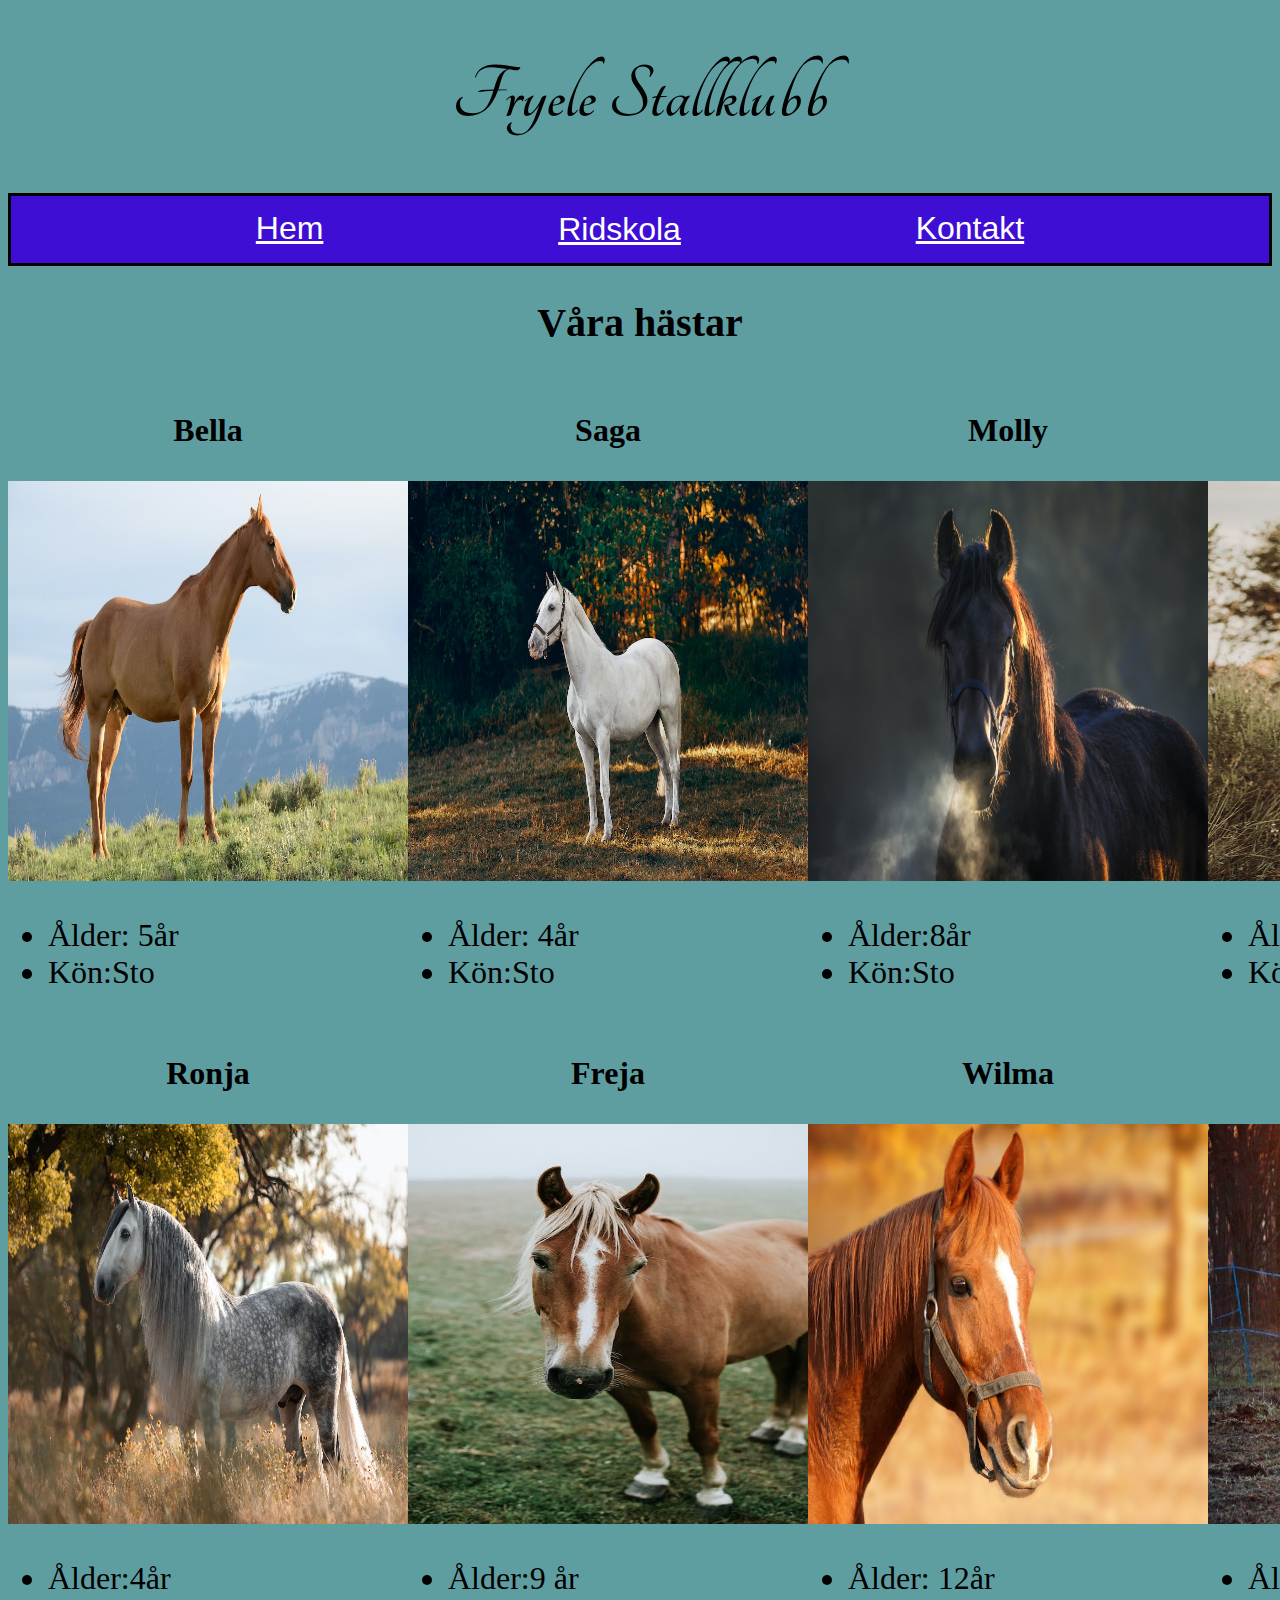
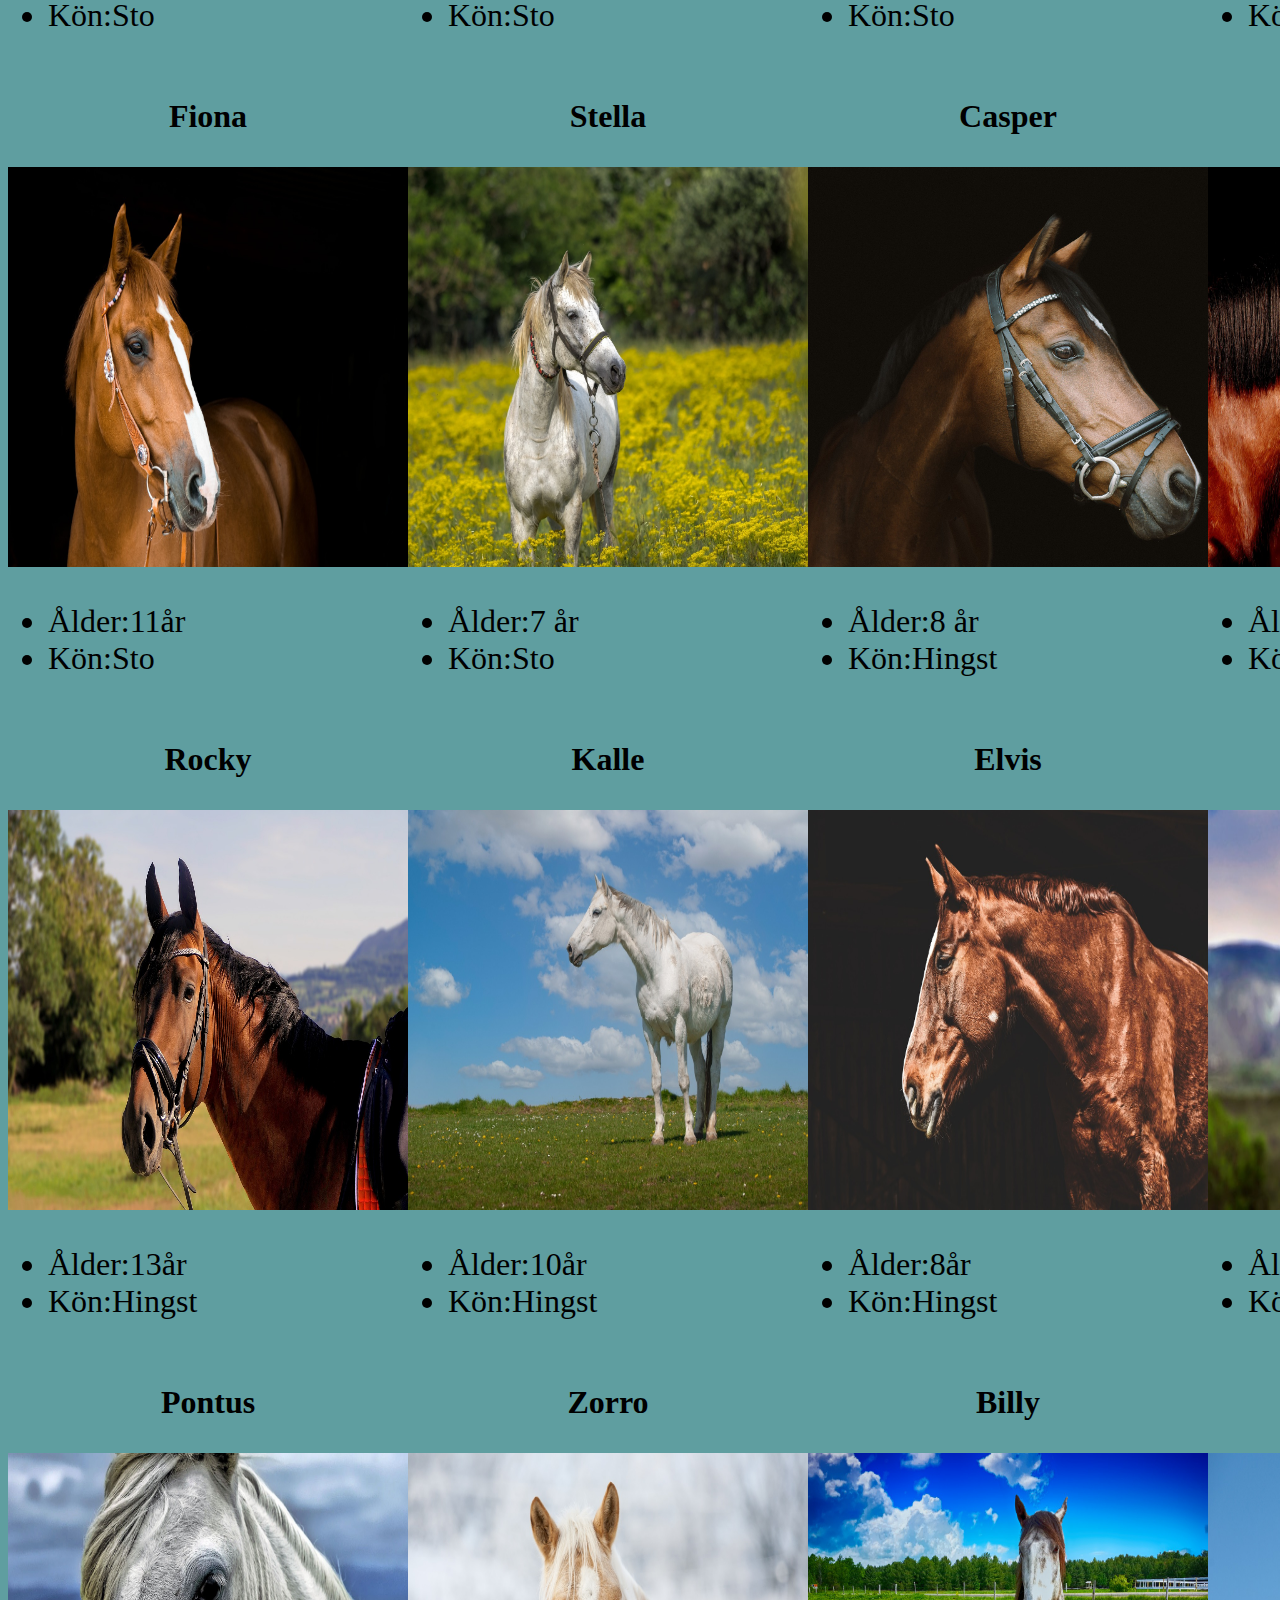
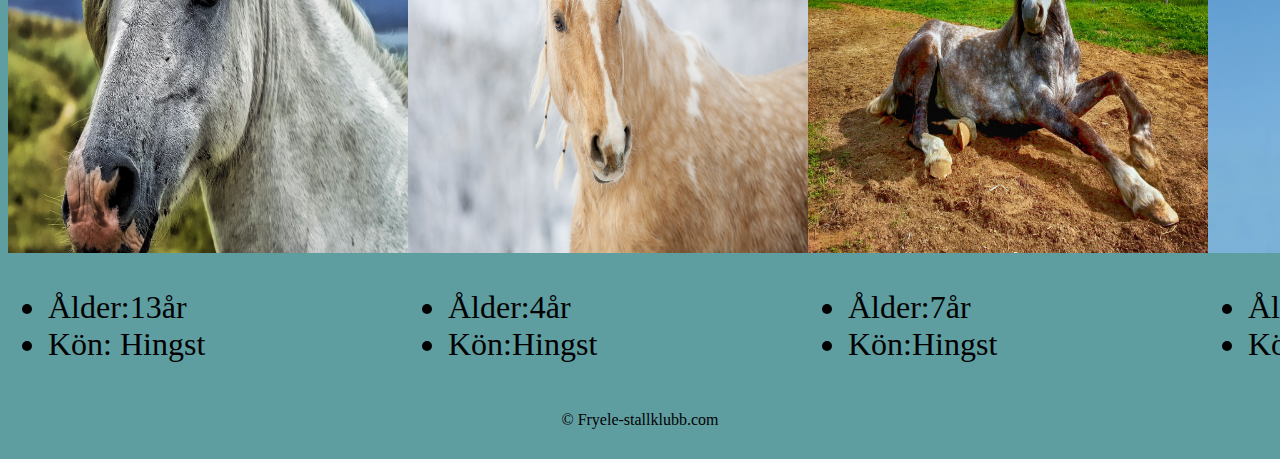
==== hästar.html @ de6e8bce "Add files via upload" ====
<!DOCTYPE html>
<html lang="en">
  <head>
    <meta charset="UTF-8" />
    <meta name="viewport" content="width=device-width, initial-scale=1.0" />
    <title>kontakt</title>
    <link rel="stylesheet" href="site.css" />
    <style>
      h2 {
        text-align: center;
        font-size: 250%;
      }
      .häst {
        text-align: center;
      }

      .namn {
        font-family: Verdana, Geneva, Tahoma, sans-serif;
      }
      .uppgifter {
        font-size: xx-large;
        text-align: left;
      }

      section.hästar {
        display: flex;
        justify-content: space-between;
      }
      section.hästar > div > h3 {
        font-size: xx-large;
      }
      footer {
        position: relative;
      }
    </style>
    <link rel="preconnect" href="https://fonts.googleapis.com" />
    <link rel="preconnect" href=" https://fonts.gstatic.com" crossorigin />
    <link
      href="https://fonts.googleapis.com/css?family=Tangerine"
      rel="stylesheet"
    />
  </head>
  <header>
    <h1>Fryele Stallklubb</h1>
    <nav>
      <a href="Kunduppdrag.html" style="color: white">Hem</a>
      <div class="dropdown">
        <button class="dropbtn">
          <u>Ridskola </u>
          <i class="fa fa-caret-down"></i>
        </button>
        <div class="dropdown-content">
          <a href="hästar.html">Våra hästar</a>
          <a href="priser.html">Priser, grupper, kalender</a>
          <a href="personal.html">Vår personal</a>
        </div>
      </div>
      <a href="kontakt.html" style="color: white">Kontakt</a>
    </nav>
  </header>
  <body>
    <h2>Våra hästar</h2>
    <section class="hästar">
      <div class="häst">
        <h3>Bella</h3>
        <img src="images/bella.jpeg" alt="Bella" width="400px" height="400px" />
        <ul class="uppgifter">
          <li>Ålder: 5år</li>
          <li>Kön:Sto</li>
        </ul>
      </div>
      <div class="häst">
        <h3>Saga</h3>
        <img src="images/saga.jpeg" alt="Saga" width="400px" height="400px" />
        <ul class="uppgifter">
          <li>Ålder: 4år</li>
          <li>Kön:Sto</li>
        </ul>
      </div>
      <div class="häst">
        <h3>Molly</h3>
        <img src="images/molly.jpg" alt="Molly" width="400px" height="400px" />
        <ul class="uppgifter">
          <li>Ålder:8år</li>
          <li>Kön:Sto</li>
        </ul>
      </div>
      <div class="häst">
        <h3>Tindra</h3>
        <img
          src="images/tindra.jpeg"
          alt="Tindra"
          width="400px"
          height="400px"
        />
        <ul class="uppgifter">
          <li>Ålder:4år</li>
          <li>Kön:Sto</li>
        </ul>
      </div>
    </section>
    <section class="hästar">
      <div class="häst">
        <h3>Ronja</h3>
        <img src="images/ronja.jpeg" alt="Ronja" width="400px" height="400px" />
        <ul class="uppgifter">
          <li>Ålder:4år</li>
          <li>Kön:Sto</li>
        </ul>
      </div>
      <div class="häst">
        <h3>Freja</h3>
        <img src="images/freja.jpeg" alt="Freja" width="400px" height="400px" />
        <ul class="uppgifter">
          <li>Ålder:9 år</li>
          <li>Kön:Sto</li>
        </ul>
      </div>
      <div class="häst">
        <h3>Wilma</h3>
        <img src="images/wilma.jpg" alt="Wilma" width="400px" height="400px" />
        <ul class="uppgifter">
          <li>Ålder: 12år</li>
          <li>Kön:Sto</li>
        </ul>
      </div>
      <div class="häst">
        <h3>Luna</h3>
        <img src="images/luna.jpg" alt="Luna" width="400px" height="400px" />
        <ul class="uppgifter">
          <li>Ålder:13år</li>
          <li>Kön:Sto</li>
        </ul>
      </div>
    </section>
    <section class="hästar">
      <div class="häst">
        <h3>Fiona</h3>
        <img src="images/fiona.jpg" alt="Fiona" width="400px" height="400px" />
        <ul class="uppgifter">
          <li>Ålder:11år</li>
          <li>Kön:Sto</li>
        </ul>
      </div>
      <div class="häst">
        <h3>Stella</h3>
        <img
          src="images/stella.jpg"
          alt="Stella"
          width="400px"
          height="400px"
        />
        <ul class="uppgifter">
          <li>Ålder:7 år</li>
          <li>Kön:Sto</li>
        </ul>
      </div>
      <div class="häst">
        <h3>Casper</h3>
        <img
          src="images/casper.jpg"
          alt="Casper"
          width="400px"
          height="400px"
        />
        <ul class="uppgifter">
          <li>Ålder:8 år</li>
          <li>Kön:Hingst</li>
        </ul>
      </div>
      <div class="häst">
        <h3>Jack</h3>
        <img src="images/jack.jpg" alt="Jack" width="400px" height="400px" />
        <ul class="uppgifter">
          <li>Ålder:5år</li>
          <li>Kön:Hingst</li>
        </ul>
      </div>
    </section>
    <section class="hästar">
      <div class="häst">
        <h3>Rocky</h3>
        <img src="images/rocky.jpg" alt="Rocky" width="400px" height="400px" />
        <ul class="uppgifter">
          <li>Ålder:13år</li>
          <li>Kön:Hingst</li>
        </ul>
      </div>
      <div class="häst">
        <h3>Kalle</h3>
        <img src="images/kalle.jpg" alt="Kalle" width="400px" height="400px" />
        <ul class="uppgifter">
          <li>Ålder:10år</li>
          <li>Kön:Hingst</li>
        </ul>
      </div>
      <div class="häst">
        <h3>Elvis</h3>
        <img src="images/elvis.jpg" alt="Elvis" width="400px" height="400px" />
        <ul class="uppgifter">
          <li>Ålder:8år</li>
          <li>Kön:Hingst</li>
        </ul>
      </div>
      <div class="häst">
        <h3>Lilleman</h3>
        <img
          src="images/lilleman.jpg"
          alt="Lilleman"
          width="400px"
          height="400px"
        />
        <ul class="uppgifter">
          <li>Ålder:14 år</li>
          <li>Kön:Hingst</li>
        </ul>
      </div>
    </section>
    <section class="hästar">
      <div class="häst">
        <h3>Pontus</h3>
        <img
          src="images/pontus.jpg"
          alt="Pontus"
          width="400px"
          height="400px"
        />
        <ul class="uppgifter">
          <li>Ålder:13år</li>
          <li>Kön: Hingst</li>
        </ul>
      </div>
      <div class="häst">
        <h3>Zorro</h3>
        <img src="images/zorro.jpg" alt="Zorro" width="400px" height="400px" />
        <ul class="uppgifter">
          <li>Ålder:4år</li>
          <li>Kön:Hingst</li>
        </ul>
      </div>
      <div class="häst">
        <h3>Billy</h3>
        <img src="images/billy.jpg" alt="Billy" width="400px" height="400px" />
        <ul class="uppgifter">
          <li>Ålder:7år</li>
          <li>Kön:Hingst</li>
        </ul>
      </div>
      <div class="häst">
        <h3>Emil</h3>
        <img src="images/emil.jpg" alt="Emil" width="400px" height="400px" />
        <ul class="uppgifter">
          <li>Ålder:10 år</li>
          <li>Kön:Hingst</li>
        </ul>
      </div>
    </section>

    <footer>
      <p>&copy; Fryele-stallklubb.com</p>
    </footer>
  </body>
</html>
---- site.css ----
h1 {
  text-align: center;
  font-size: 500%;
  font-family: "Tangerine", serif;
}
h2 {
  text-align: center;
}
p {
  text-align: center;
}
nav {
  border-style: solid;
  background-color: rgb(63, 14, 212);
  color: black;
  display: flex;
  justify-content: space-evenly;
  font-family: Impact, Haettenschweiler, "Arial Narrow Bold", sans-serif;
  padding: 14px 16px;
  font-size: xx-large;
}

body {
  background-color: cadetblue;
}
footer {
  position: absolute;
  bottom: 0;
  width: 100%;
  height: 2.5rem;
  text-align: center;
}
.breadtext {
  font-size: xx-large;
}
.dropdown {
  overflow: hidden;
}
.dropdown .dropbtn {
  margin: 0 250px;
  font-size: xx-large;
  border: none;
  outline: none;
  color: white;
  background-color: inherit;
  font-family: inherit;
  margin: 0;
}
.navbar a:hover,
.dropdown:hover .dropbtn {
  background-color: rgb(63, 14, 212);
}

.dropdown-content {
  display: none;
  position: absolute;
  background-color: rgb(63, 14, 212);
  min-width: 160px;
  box-shadow: 0px 8px 16px 0px rgba(0, 0, 0, 0.2);
  z-index: 1;
}

.dropdown-content a {
  float: none;
  color: white;
  padding: 12px 16px;
  text-decoration: none;
  display: block;
  text-align: left;
}

.dropdown-content a:hover {
  background-color: #ddd;
}

.dropdown:hover .dropdown-content {
  display: block;
}
h2 {
  font-size: xx-large;
}
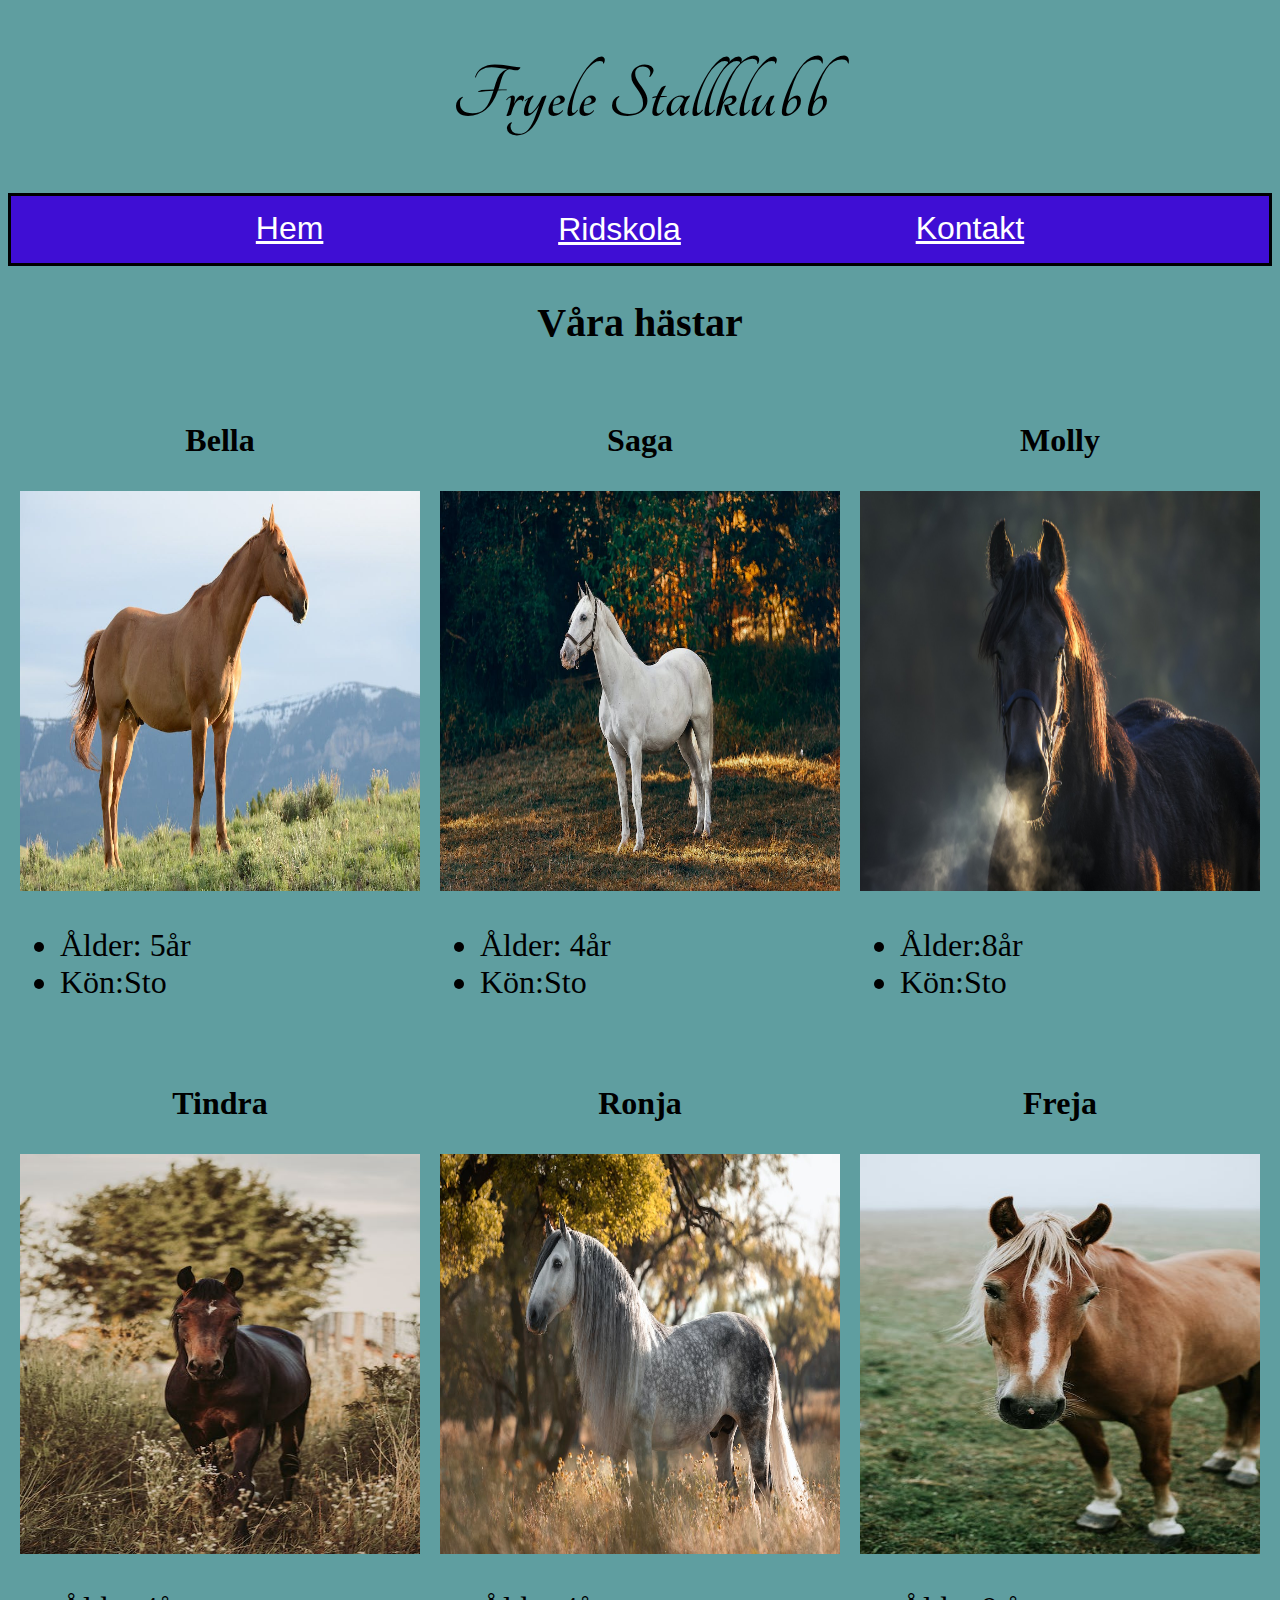
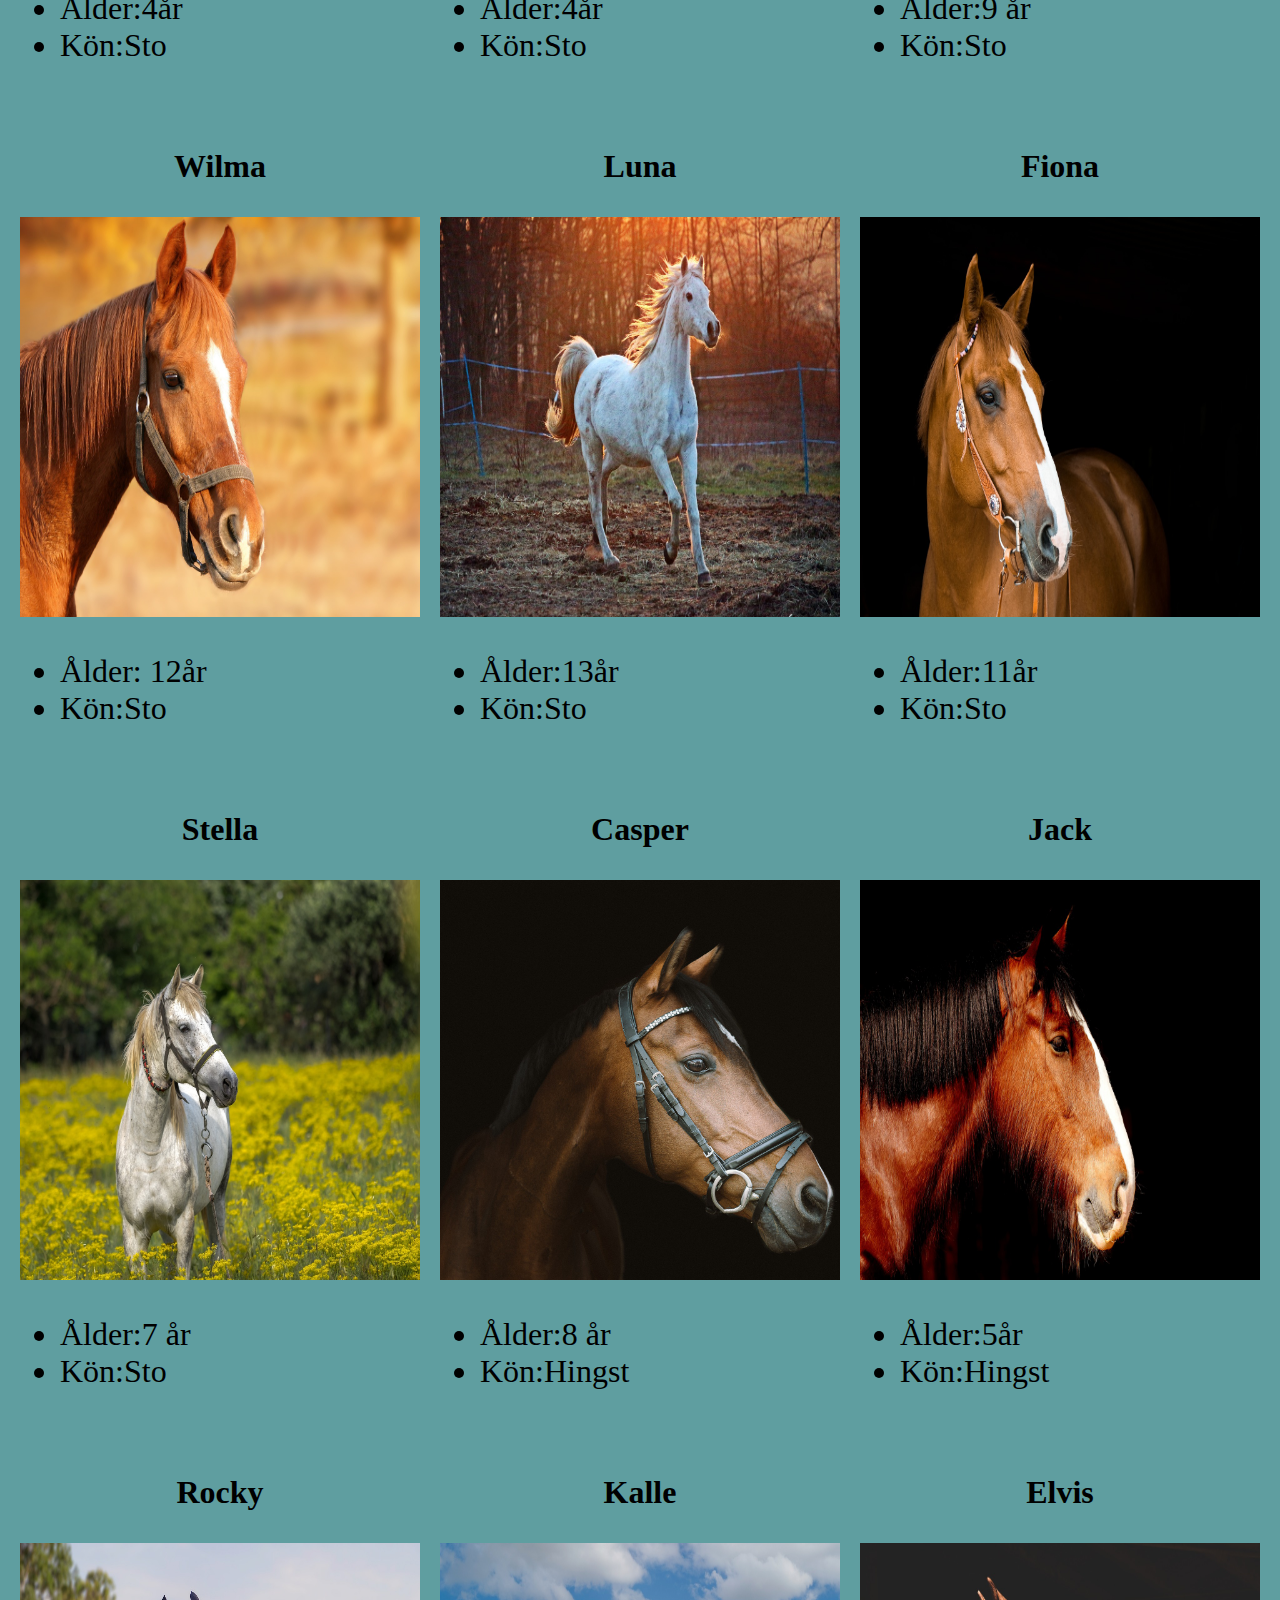
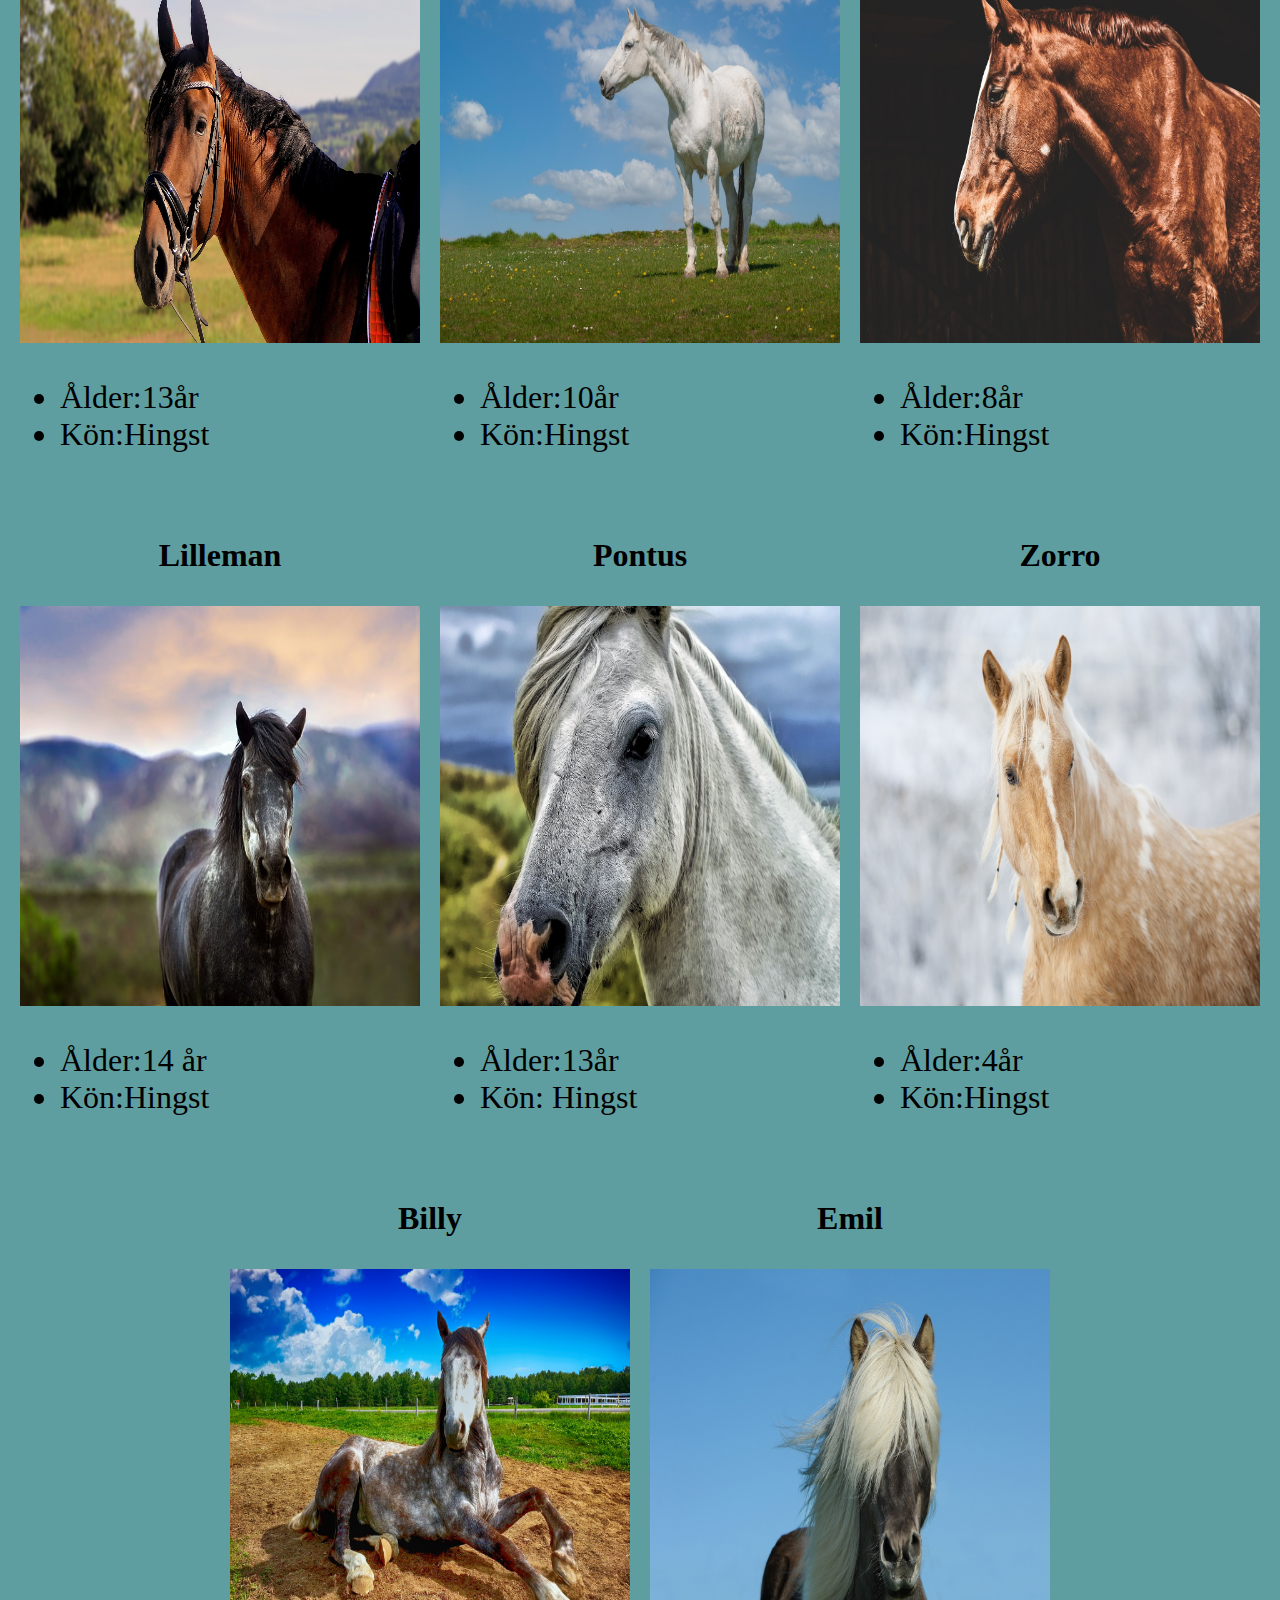
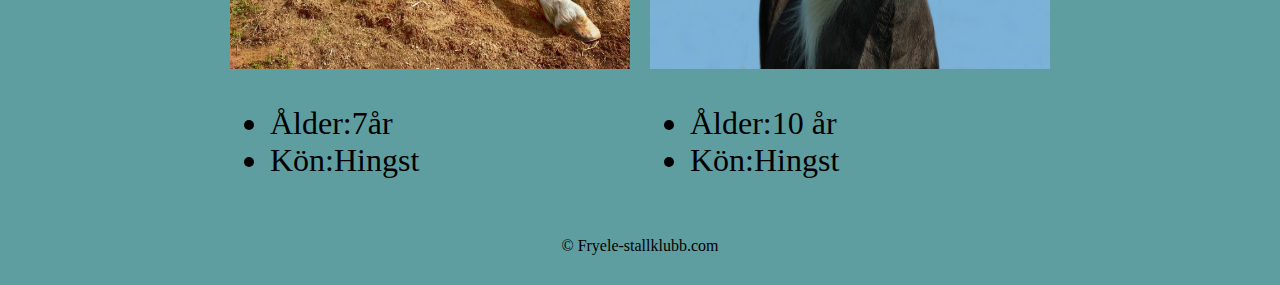
==== commit 81a8d215: "Add files via upload" ====
--- a/hästar.html
+++ b/hästar.html
@@ -5,45 +5,47 @@
     <meta name="viewport" content="width=device-width, initial-scale=1.0" />
     <title>kontakt</title>
     <link rel="stylesheet" href="site.css" />
-    <style>
-      h2 {
-        text-align: center;
-        font-size: 250%;
-      }
-      .häst {
-        text-align: center;
-      }
-
-      .namn {
-        font-family: Verdana, Geneva, Tahoma, sans-serif;
-      }
-      .uppgifter {
-        font-size: xx-large;
-        text-align: left;
-      }
-
-      section.hästar {
-        display: flex;
-        justify-content: space-between;
-      }
-      section.hästar > div > h3 {
-        font-size: xx-large;
-      }
-      footer {
-        position: relative;
-      }
-    </style>
     <link rel="preconnect" href="https://fonts.googleapis.com" />
     <link rel="preconnect" href=" https://fonts.gstatic.com" crossorigin />
     <link
       href="https://fonts.googleapis.com/css?family=Tangerine"
       rel="stylesheet"
     />
+    <style>
+      h2 {
+        text-align: center;
+        font-size: 250%;
+      }
+      .häst {
+        text-align: center;
+        padding: 10px;
+      }
+
+      .namn {
+        font-family: Verdana, Geneva, Tahoma, sans-serif;
+      }
+      .uppgifter {
+        font-size: xx-large;
+        text-align: left;
+      }
+
+      section.hästar {
+        display: flex;
+        justify-content: center;
+        flex-wrap: wrap;
+      }
+      section.hästar > div > h3 {
+        font-size: xx-large;
+      }
+      footer {
+        position: relative;
+      }
+    </style>
   </head>
   <header>
     <h1>Fryele Stallklubb</h1>
     <nav>
-      <a href="Kunduppdrag.html" style="color: white">Hem</a>
+      <a href="index.html" style="color: white">Hem</a>
       <div class="dropdown">
         <button class="dropbtn">
           <u>Ridskola </u>
@@ -63,7 +65,12 @@
     <section class="hästar">
       <div class="häst">
         <h3>Bella</h3>
-        <img src="images/bella.jpeg" alt="Bella" width="400px" height="400px" />
+        <img
+          src="images/bella.jpeg"
+          alt="bild på Bella"
+          width="400px"
+          height="400px"
+        />
         <ul class="uppgifter">
           <li>Ålder: 5år</li>
           <li>Kön:Sto</li>
@@ -71,7 +78,12 @@
       </div>
       <div class="häst">
         <h3>Saga</h3>
-        <img src="images/saga.jpeg" alt="Saga" width="400px" height="400px" />
+        <img
+          src="images/saga.jpeg"
+          alt="bild på Saga"
+          width="400px"
+          height="400px"
+        />
         <ul class="uppgifter">
           <li>Ålder: 4år</li>
           <li>Kön:Sto</li>
@@ -79,7 +91,12 @@
       </div>
       <div class="häst">
         <h3>Molly</h3>
-        <img src="images/molly.jpg" alt="Molly" width="400px" height="400px" />
+        <img
+          src="images/molly.jpg"
+          alt="bild på Molly"
+          width="400px"
+          height="400px"
+        />
         <ul class="uppgifter">
           <li>Ålder:8år</li>
           <li>Kön:Sto</li>
@@ -89,7 +106,7 @@
         <h3>Tindra</h3>
         <img
           src="images/tindra.jpeg"
-          alt="Tindra"
+          alt="bild på Tindra"
           width="400px"
           height="400px"
         />
@@ -98,11 +115,14 @@
           <li>Kön:Sto</li>
         </ul>
       </div>
-    </section>
-    <section class="hästar">
       <div class="häst">
         <h3>Ronja</h3>
-        <img src="images/ronja.jpeg" alt="Ronja" width="400px" height="400px" />
+        <img
+          src="images/ronja.jpeg"
+          alt="bild på Ronja"
+          width="400px"
+          height="400px"
+        />
         <ul class="uppgifter">
           <li>Ålder:4år</li>
           <li>Kön:Sto</li>
@@ -110,7 +130,12 @@
       </div>
       <div class="häst">
         <h3>Freja</h3>
-        <img src="images/freja.jpeg" alt="Freja" width="400px" height="400px" />
+        <img
+          src="images/freja.jpeg"
+          alt="bild på Freja"
+          width="400px"
+          height="400px"
+        />
         <ul class="uppgifter">
           <li>Ålder:9 år</li>
           <li>Kön:Sto</li>
@@ -118,7 +143,12 @@
       </div>
       <div class="häst">
         <h3>Wilma</h3>
-        <img src="images/wilma.jpg" alt="Wilma" width="400px" height="400px" />
+        <img
+          src="images/wilma.jpg"
+          alt="bild på Wilma"
+          width="400px"
+          height="400px"
+        />
         <ul class="uppgifter">
           <li>Ålder: 12år</li>
           <li>Kön:Sto</li>
@@ -126,17 +156,25 @@
       </div>
       <div class="häst">
         <h3>Luna</h3>
-        <img src="images/luna.jpg" alt="Luna" width="400px" height="400px" />
+        <img
+          src="images/luna.jpg"
+          alt="Lbild på Luna"
+          width="400px"
+          height="400px"
+        />
         <ul class="uppgifter">
           <li>Ålder:13år</li>
           <li>Kön:Sto</li>
         </ul>
       </div>
-    </section>
-    <section class="hästar">
       <div class="häst">
         <h3>Fiona</h3>
-        <img src="images/fiona.jpg" alt="Fiona" width="400px" height="400px" />
+        <img
+          src="images/fiona.jpg"
+          alt="bild på Fiona"
+          width="400px"
+          height="400px"
+        />
         <ul class="uppgifter">
           <li>Ålder:11år</li>
           <li>Kön:Sto</li>
@@ -146,7 +184,7 @@
         <h3>Stella</h3>
         <img
           src="images/stella.jpg"
-          alt="Stella"
+          alt="bild på Stella"
           width="400px"
           height="400px"
         />
@@ -159,7 +197,7 @@
         <h3>Casper</h3>
         <img
           src="images/casper.jpg"
-          alt="Casper"
+          alt="bild på Casper"
           width="400px"
           height="400px"
         />
@@ -170,17 +208,25 @@
       </div>
       <div class="häst">
         <h3>Jack</h3>
-        <img src="images/jack.jpg" alt="Jack" width="400px" height="400px" />
+        <img
+          src="images/jack.jpg"
+          alt="bild på Jack"
+          width="400px"
+          height="400px"
+        />
         <ul class="uppgifter">
           <li>Ålder:5år</li>
           <li>Kön:Hingst</li>
         </ul>
       </div>
-    </section>
-    <section class="hästar">
       <div class="häst">
         <h3>Rocky</h3>
-        <img src="images/rocky.jpg" alt="Rocky" width="400px" height="400px" />
+        <img
+          src="images/rocky.jpg"
+          alt="bild på Rocky"
+          width="400px"
+          height="400px"
+        />
         <ul class="uppgifter">
           <li>Ålder:13år</li>
           <li>Kön:Hingst</li>
@@ -188,7 +234,12 @@
       </div>
       <div class="häst">
         <h3>Kalle</h3>
-        <img src="images/kalle.jpg" alt="Kalle" width="400px" height="400px" />
+        <img
+          src="images/kalle.jpg"
+          alt="bild på Kalle"
+          width="400px"
+          height="400px"
+        />
         <ul class="uppgifter">
           <li>Ålder:10år</li>
           <li>Kön:Hingst</li>
@@ -196,7 +247,12 @@
       </div>
       <div class="häst">
         <h3>Elvis</h3>
-        <img src="images/elvis.jpg" alt="Elvis" width="400px" height="400px" />
+        <img
+          src="images/elvis.jpg"
+          alt="bild på Elvis"
+          width="400px"
+          height="400px"
+        />
         <ul class="uppgifter">
           <li>Ålder:8år</li>
           <li>Kön:Hingst</li>
@@ -206,7 +262,7 @@
         <h3>Lilleman</h3>
         <img
           src="images/lilleman.jpg"
-          alt="Lilleman"
+          alt="bild på Lilleman"
           width="400px"
           height="400px"
         />
@@ -215,13 +271,11 @@
           <li>Kön:Hingst</li>
         </ul>
       </div>
-    </section>
-    <section class="hästar">
       <div class="häst">
         <h3>Pontus</h3>
         <img
           src="images/pontus.jpg"
-          alt="Pontus"
+          alt="bild på Pontus"
           width="400px"
           height="400px"
         />
@@ -232,7 +286,12 @@
       </div>
       <div class="häst">
         <h3>Zorro</h3>
-        <img src="images/zorro.jpg" alt="Zorro" width="400px" height="400px" />
+        <img
+          src="images/zorro.jpg"
+          alt="bild på Zorro"
+          width="400px"
+          height="400px"
+        />
         <ul class="uppgifter">
           <li>Ålder:4år</li>
           <li>Kön:Hingst</li>
@@ -240,7 +299,12 @@
       </div>
       <div class="häst">
         <h3>Billy</h3>
-        <img src="images/billy.jpg" alt="Billy" width="400px" height="400px" />
+        <img
+          src="images/billy.jpg"
+          alt="bild på Billy"
+          width="400px"
+          height="400px"
+        />
         <ul class="uppgifter">
           <li>Ålder:7år</li>
           <li>Kön:Hingst</li>
@@ -248,7 +312,12 @@
       </div>
       <div class="häst">
         <h3>Emil</h3>
-        <img src="images/emil.jpg" alt="Emil" width="400px" height="400px" />
+        <img
+          src="images/emil.jpg"
+          alt="bild på Emil"
+          width="400px"
+          height="400px"
+        />
         <ul class="uppgifter">
           <li>Ålder:10 år</li>
           <li>Kön:Hingst</li>
